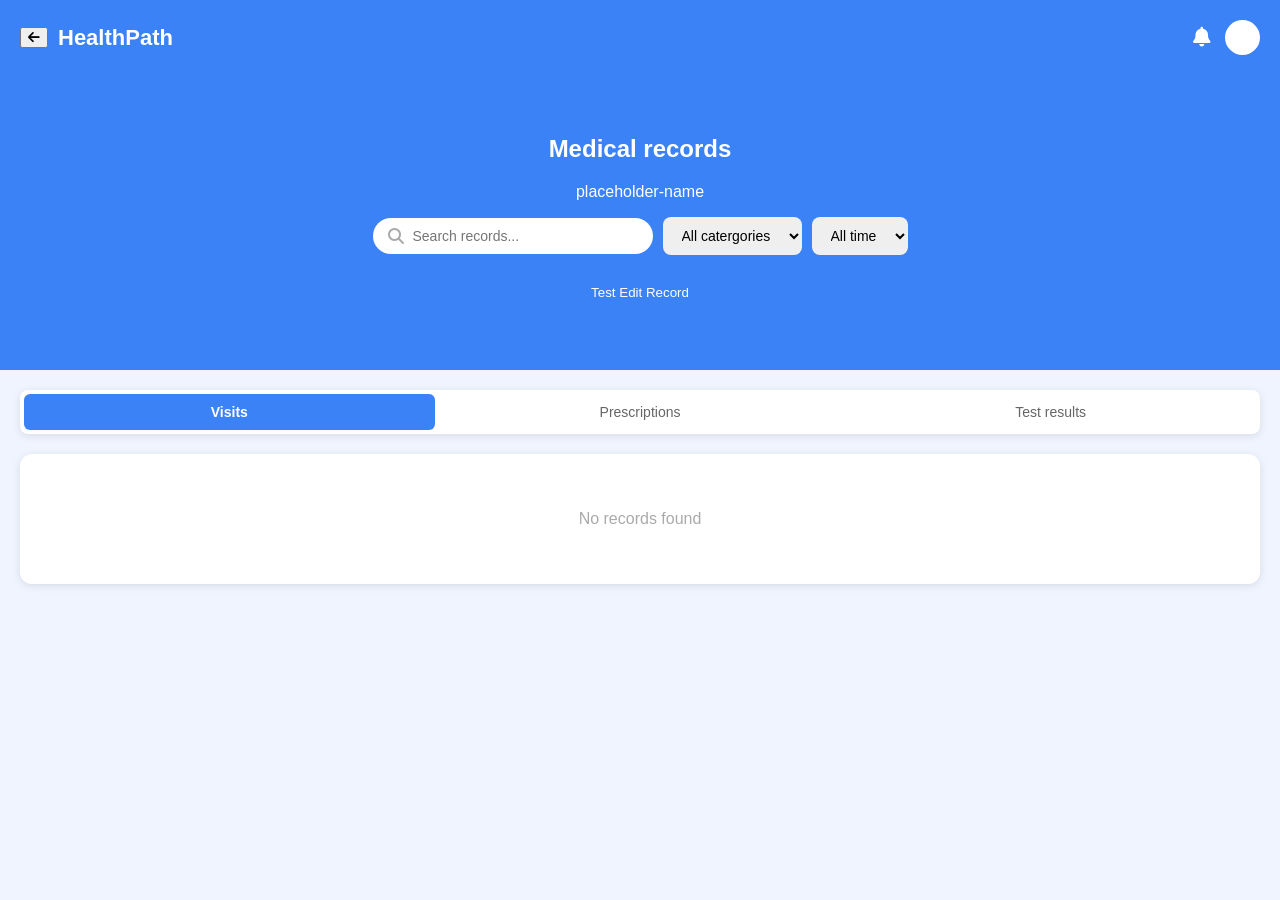
==== ClientUIHtml/medical_records.html @ 489b6353 "Initial commit - frontend UI complete" ====
<!DOCTYPE html>
<html lang="en">
<head>
    <meta charset="UTF-8">
    <meta name="viewport" content="width=device-width, initial-scale=1.0">
    <title>Medical Records Page</title>
    <link rel="stylesheet" href = "global.css" />
    <link rel="stylesheet" href = "medical_records.css" />
    <link rel="stylesheet" href="https://cdnjs.cloudflare.com/ajax/libs/font-awesome/6.5.0/css/all.min.css">
</head>
<body>
<div class="navbar">
    <div class="nav-left">
        <button class ="back-btn" onclick="window.location.href='patient_dashboard.html'">
            <i class="fa-solid fa-arrow-left"></i></button>
        <h1>HealthPath</h1>
    </div>
    <div class="nav-right">
      <button class = "icon-btn"><i class = "fa-solid fa-bell"></i></button>
      <div class ="avatar" id="user-avatar"></div>
    </div>
</div>
<div class="hero">
    <h2 class="page-title"> Medical records</h2>
    <p class="patient-name" id ="patient-name">placeholder-name</p>
    <div class="hero-filters">
        <div class="search-wrapper">
        <i class = "fa-solid fa-magnifying-glass search-icon"></i>
        <input class ="search-bar" type="text" placeholder="Search records...">
    </div>
    <select class="filter-select">
        <option>All catergories</option>
    </select>
    <select class="filter-select">
        <option>All time</option>
    </select>
    </div>

    <button onclick="openRecordModal()" class="confirm-btn" style="margin: 20px;">
    Test Edit Record
</button>

</div>
<div class="tab-row">
    <button class="tab active-tab" onclick="switchTab(this)">Visits</button>
    <button class="tab"onclick="switchTab(this)">Prescriptions</button>
    <button class="tab"onclick="switchTab(this)">Test results</button>
</div>
<div class ="section-card records-card">
    <p class="placeholder-text" id="records-placeholder">No records found</p>
</div>
<div class="modal-overlay" id="edit-record-modal" style="display: none;">
    <div class="modal modal-large">
        <div class="modal-header">
            <h2>Edit Clinical Record</h2>
            <button class="modal-close" onclick="closeRecordModal()">
                <i class="fa-solid fa-x"></i>
            </button>
        </div>
        <div class="modal-body">
            <div class="input-group">
                <label>Clinical Notes</label>
                <textarea id="edit-clinical-notes" placeholder="Enter clinical notes..." rows="6"></textarea>
            </div>
            <div class="input-row">
                <div class="input-group">
                    <label>Diagnosis</label>
                    <input type="text" id="edit-diagnosis" placeholder="Enter diagnosis">
                </div>
                <div class="input-group">
                    <label>Treatment Plan</label>
                    <input type="text" id="edit-treatment" placeholder="Enter treatment">
                </div>
            </div>
        </div>
        <div class="modal-actions">
            <button class="cancel-btn" onclick="closeRecordModal()">Cancel</button>
            <button class="confirm-btn" onclick="saveRecord()">Save Record</button>
        </div>
    </div>
</div>

<script>
    function switchTab(clickedTab) {
        document.querySelectorAll('.tab').forEach(tab => {
            tab.classList.remove('active-tab');
        });

        clickedTab.classList.add('active-tab');
        const tabName = clickedTab.textContent;
        const placeholder = document.getElementById('records-placeholder');

        if (tabName === 'Visits') {
            placeholder.textContent = 'No visits found';
        } else if (tabName ==='Prescriptions') {
            placeholder.textContent = 'No prescriptions found';
        } else if (tabName === 'Test results') {
            placeholder.textContent = 'No test results found';
        }
    }
    function openRecordModal(){
        document.getElementById('edit-record-modal').style.display ='flex';
    }

    function closeRecordModal(){
        document.getElementById('edit-record-modal').style.display ='none';
    }
    //send data to backend
    function saveRecord(){
        closeRecordModal();
    }
    window.onload = function() {
        const params = new URLSearchParams(window.location.search);
        const tab = params.get('tab');
        if (tab === 'prescriptions') {
            switchTab(document.querySelectorAll('.tab')[1]);
        } else if (tab === 'testresults') {
            switchTab(document.querySelectorAll('.tab')[2]);
        }
    }
    
</script>
</body>
</html>
---- ClientUIHtml/global.css ----
/* Shared styling across pages */
.navbar {
    display: flex;
    justify-content: space-between;
    align-items: center;
    padding: 10px 20px;
    background-color: #3b82f6;

}
.nav-left {
    display: flex;
    align-items: center;
    gap: 10px;
}
.nav-left h1{
    font-size: 22px;
    color: white;
    font-weight: 700;
}
.nav-right {
    display: flex;
    align-items: center;
    gap: 8px;
}

.hero {
    background-color: #3b82f6;
    text-align: center;
    padding: 40px;
    color: white;
}
.hero-welcome {
    font-size: 28px;
    font-weight:700;
    color: white;
}

.hero-sub {
    font-size: 14px;
    color: rgba(255,255,255,0.8);
    margin-top: 5px;
}
.main-content {
    display: flex;
    align-items: stretch;
    gap: 20px;
    padding: 20px;
}
.left-column {
    display: flex;
    flex-direction: column;
    gap: 20px;
    flex: 2;
}
.right-column {
    flex: 1;
}
.section-card {
    background-color: white;
    border-radius: 12px;
    padding: 20px;
    box-shadow: 0 2px 8px rgba(0,0,0,0.1);
}
.section-header {
    display: flex;
    justify-content: space-between;
    margin-bottom: 15px;
}

.section-header span {
    font-weight: 600;
    font-size: 15px;
}
.avatar {
    background-color: white;
    color: #3b82f6;
    border-radius: 50%;
    width: 35px;
    height: 35px;
    display: flex;
    align-items: center;
    justify-content: center;
    font-weight: bold;

}

* {
    box-sizing: border-box;
}

body {
    background-color: #f0f4ff;
    margin: 0;
    font-family: Arial, sans-serif;

}

.section-header a {
    font-size: 13px;
    color: #3b82f6;
    text-decoration: none;
}

.placeholder-text {
    color: #aaa;
    text-align: center;
    padding: 20px 0;
}

.icon-btn {
    background: none;
    border: none;
    color: white;
    font-size: 20px;
    cursor: pointer;
}

/*overlay css*/
.modal-overlay {
    position: fixed;
    top: 0;
    left: 0;
    width: 100%;
    height: 100%;
    background-color: rgba(0,0,0,0.5);
    display: flex;
    justify-content: center;
    align-items: center;
    z-index: 1000;
}

.modal {
    background-color: white;
    border-radius: 12px;
    padding: 30px;
    width: 90%;
    max-width: 500px;
}

.modal-header {
    display: flex;
    justify-content: space-between;
    align-items: center;
    margin-bottom: 20px;
}

.modal-header h2 {
   font-size: 18px;
   color: #1e293b;
}

.modal-close {
    background: none;
    border: none;
    font-size: 16px;
    cursor: pointer;
    color: #888;
    width: auto;
}

.modal-actions {
    display: flex;
    gap: 10px;
    justify-content: flex-end;
    margin-top: 20px;
}

.cancel-btn {
    background: none;
    border: 1px solid #ddd;
    border-radius: 8px;
    padding: 10px 20px;
    cursor: pointer;
    color: #666;
    width: auto;
}

.confirm-btn {
    background-color: #3b82f6;
    color: white;
    border: none;
    border-radius: 8px;
    padding: 10px 20px;
    cursor: pointer;
    width: auto;
}

.modal-note {
    font-size: 13px;
    color: #888;
    margin: 15px 0;
}
.input-group {
    display: flex;
    flex-direction: column;
    gap: 5px;
    margin-bottom: 15px;
}
.input-group label {
    font-size: 13px;
    font-weight: 600;
    color: #333;
}
.input-group input, .input-group select {
    padding: 10px;
    border: 1px solid #ddd;
    border-radius: 8px;
    font-size: 14px;
}

.input-row {
    display: flex;
    gap: 15px;
}

.input-row .input-group {
    flex: 1;
}
---- ClientUIHtml/medical_records.css ----
.hero-filters {
    display: flex;
    gap: 10px;
    margin-top: 15px;
    align-items: center;
    justify-content: center;
    flex-wrap: nowrap;
}

.search-wrapper {
    position: relative;
    

}

.search-icon {
    position: absolute;
    left: 15px;
    top: 50%;
    transform: translateY(-50%);
    color: #aaa;
    pointer-events: none;

}

.search-bar {
    padding: 10px 20px 10px 40px;
    border: none;
    border-radius: 25px;
    font-size: 14px;
    width:280px;
}

.filter-select {
    padding: 10px 15px;
    border: none;
    border-radius: 8px;
    font-size: 14px;
    cursor: pointer;
}

.tab-row {
    display: flex;
    background-color: white;
    border-radius: 8px;
    margin: 20px;
    padding: 4px;
    box-shadow: 0 2px 8px rgba(0,0,0,0.1);
}

.tab {
    flex: 1;
    padding: 10px;
    border: none;
    background: none;
    cursor: pointer;
    border-radius: 6px;
    font-size: 14px;
    color: #666;

}

.active-tab {
    background-color: #3b82f6;
    color: white;
    font-weight: 600;
}

.records-card {
    margin: 0 20px 20px 20px;
}

.modal-large {
    max-width: 700px;
}

textarea {
    width: 100%;
    padding: 10px;
    border: 1px solid #ddd;
    border-radius: 8px;
    font-size: 14px;
    font-family: Arial, sans-serif;
    resize: vertical;
    background-color: #f8faff;
}
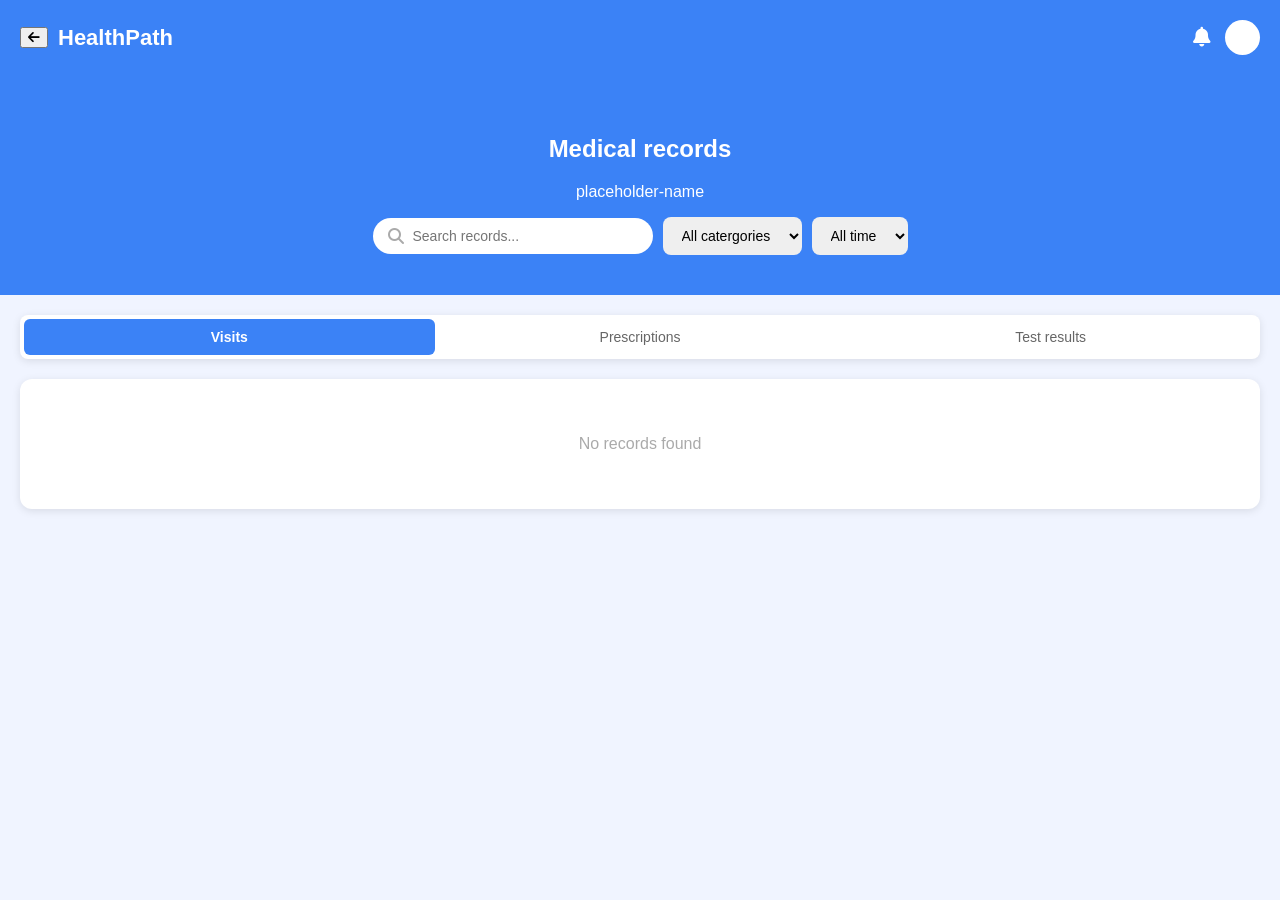
==== commit 5ab351b2: "Add admin and clinical role views, wire navigation, remove test button" ====
--- a/ClientUIHtml/medical_records.html
+++ b/ClientUIHtml/medical_records.html
@@ -35,10 +35,6 @@
         <option>All time</option>
     </select>
     </div>
-
-    <button onclick="openRecordModal()" class="confirm-btn" style="margin: 20px;">
-    Test Edit Record
-</button>
 
 </div>
 <div class="tab-row">
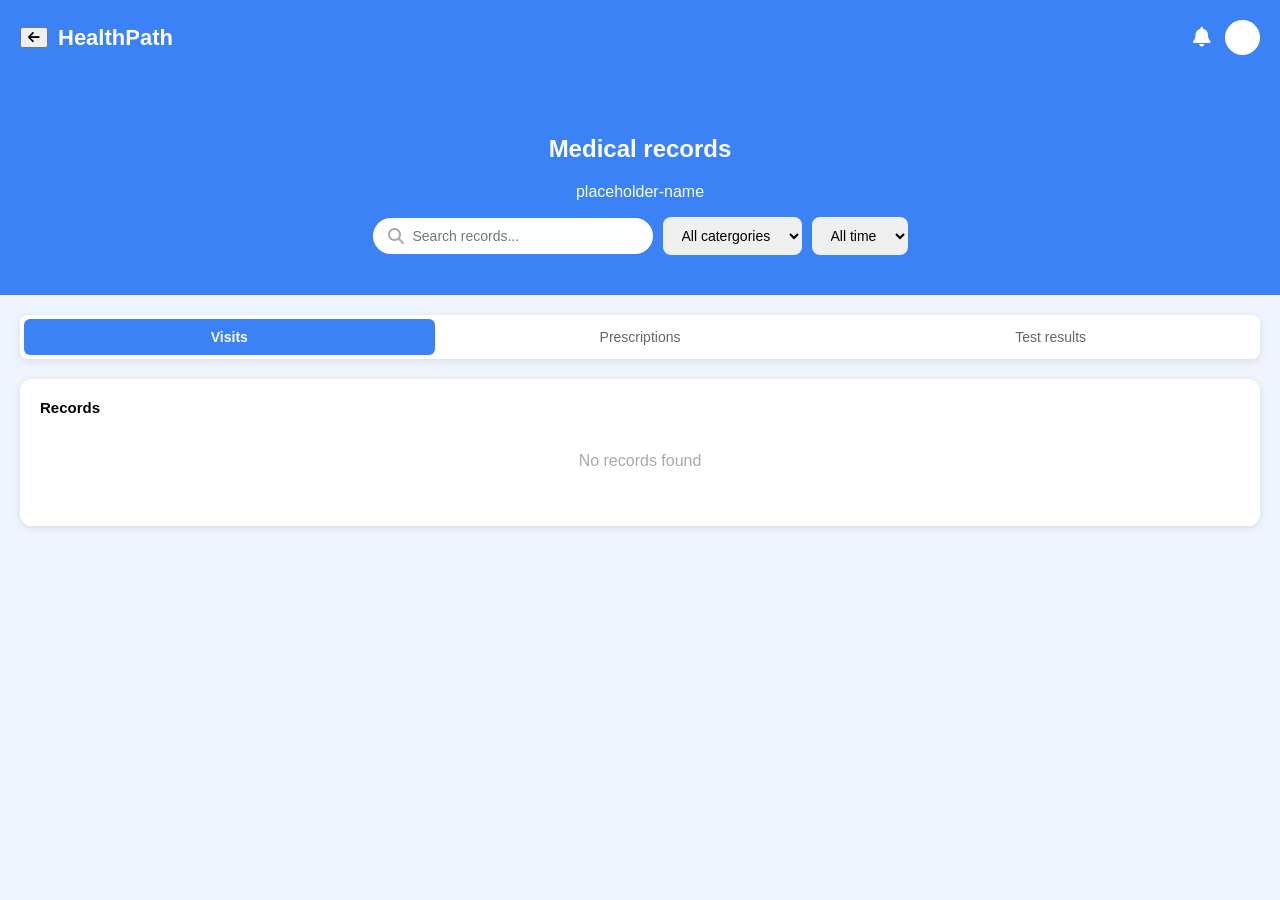
==== commit 55cf043c: "Add admin and clinical role views, wire navigation, remove test button" ====
--- a/ClientUIHtml/medical_records.html
+++ b/ClientUIHtml/medical_records.html
@@ -43,6 +43,13 @@
     <button class="tab"onclick="switchTab(this)">Test results</button>
 </div>
 <div class ="section-card records-card">
+    <div class="section-header">
+        <span id="records-title">Records</span>
+        <button class="edit-btn" id="edit-record-btn" style="display: none;"
+        onclick="openRecordModal()">
+        <i class="fa-solid fa-pen"></i> Edit Record
+        </button>
+    </div>
     <p class="placeholder-text" id="records-placeholder">No records found</p>
 </div>
 <div class="modal-overlay" id="edit-record-modal" style="display: none;">
@@ -108,10 +115,14 @@
     window.onload = function() {
         const params = new URLSearchParams(window.location.search);
         const tab = params.get('tab');
+        const role = params.get('role');
         if (tab === 'prescriptions') {
             switchTab(document.querySelectorAll('.tab')[1]);
         } else if (tab === 'testresults') {
             switchTab(document.querySelectorAll('.tab')[2]);
+        }
+        if(role === 'clinical'){
+            document.getElementById('edit-record-btn').style.display ='block';
         }
     }
     
